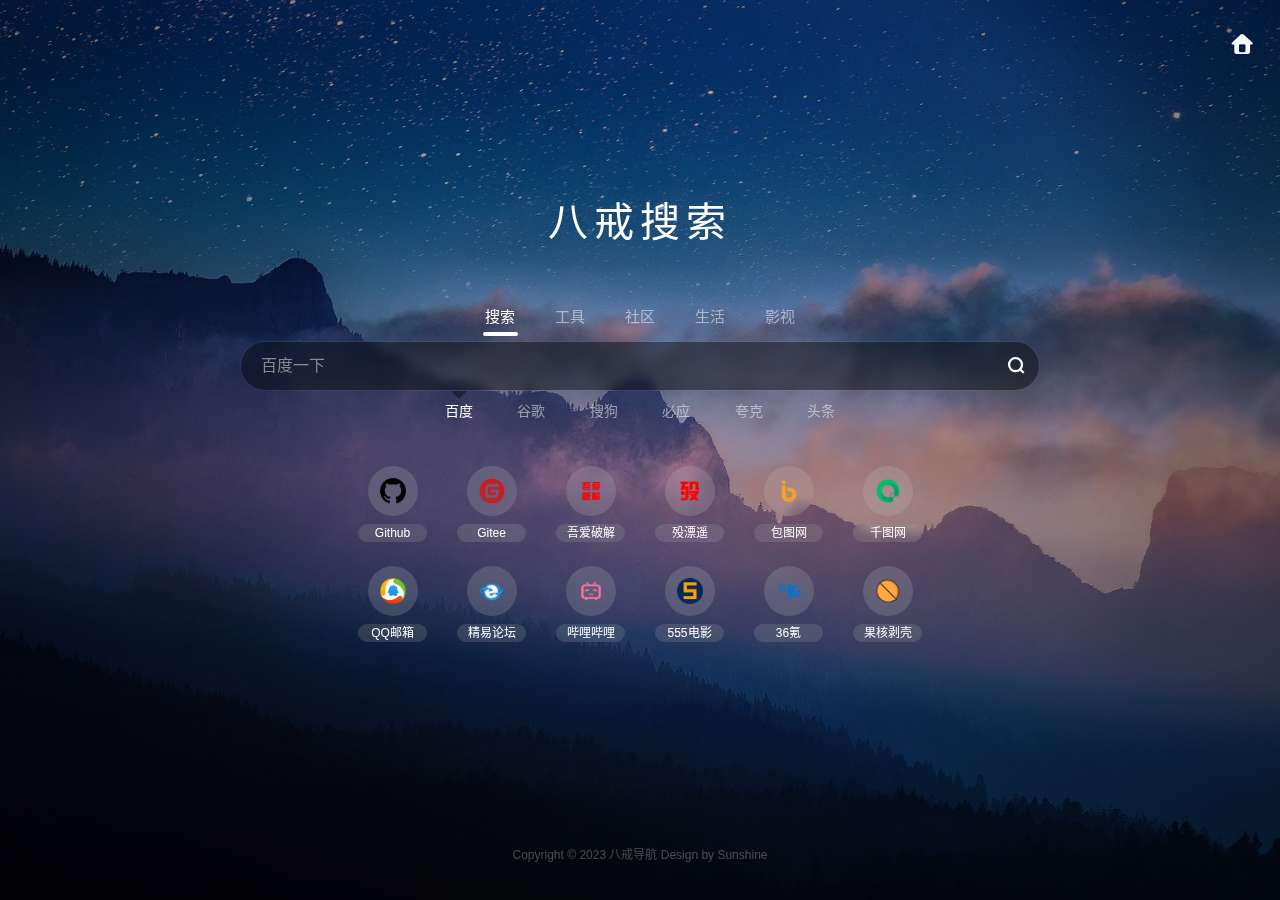
==== 搜索/nav/index.html @ 4f4e1aef "Graduation Project" ====
<!DOCTYPE html>
<html lang="zh-CN">
  <head>
    <meta charset="UTF-8" />
    <meta http-equiv="X-UA-Compatible" content="IE=edge, chrome=1" />
    <meta
      name="viewport"
      content="width=device-width, initial-scale=1.0, minimum-scale=1.0, maximum-scale=1.0, user-scalable=no"
    />
    <title>八戒 | 简易搜索</title>
    <meta name="keywords" content="八戒导航、网址大全、网址导航、免费收录" />
    <meta name="description" content="八戒导航网,打造最与众不同的站点导航!" />
    <meta name="author" content="作者：Sunshine" />
    <meta name="baidu-site-verification" content="code-vIivd4QsAU" />
    <link rel="shortcut icon" href="../bajie.ico" />
    <link
      rel="stylesheet"
      id="iconfont-css"
      href="static/css/iconfont.css"
      type="text/css"
      media="all"
    />
    <link
      rel="stylesheet"
      id="bootstrap-css"
      href="static/css/bootstrap.min.css"
      type="text/css"
      media="all"
    />
    <link
      rel="stylesheet"
      id="style-css"
      href="static/css/style.min.css"
      type="text/css"
      media="all"
    />
    <script src="static/js/jquery.min.js" id="jquery-js"></script>
  </head>
  <body class="user-bookmark-body bookmark-default">
    <div class="page-container">
      <div class="bookmark-bg">
        <div class="img-bg" id="img-bg"></div>
        <div class="gradient-linear"></div>
      </div>
      <header class="navbar navbar-dark fixed-top">
        <div class="weather">
          <div id="he-plugin-simple" style="display: contents"></div>
          <script>
            WIDGET = {
              CONFIG: {
                modules: "02",
                background: "5",
                tmpColor: "FFFFFF",
                tmpSize: "20",
                cityColor: "FFFFFF",
                citySize: "16",
                aqiColor: "FFFFFF",
                aqiSize: "16",
                weatherIconSize: "30",
                alertIconSize: "18",
                padding: "0px 5px 0px 5px",
                shadow: "0",
                language: "auto",
                fixed: "false",
                vertical: "top",
                horizontal: "left",
                key: "257fe54e3a0b4cd29b399d2831bd56e0",
              },
            };
          </script>
          <script
            src="https://widget.qweather.net/simple/static/js/he-simple-common.js?v=2.0"
            defer=""
          ></script>
        </div>
        <ul class="nav navbar-menu">
          <li class="nav-login ml-3">
            <a href="../../引导页/index.html" class="text-light" title="引导页"
              ><i
                class="iconfont icon-home bookmark-ico icon-2x"
                style="
                  font-size: 1.5em;
                  position: relative;
                  left: -10px;
                  top: 0px;
                "
              ></i
            ></a>
          </li>
        </ul>
      </header>
      <div class="header-big mb-4">
        <div class="s-search">
          <div id="search" class="s-search mx-auto">
            <div class="big-title text-center mb-3 mb-md-5 mt-2">
              <p class="h1" style="letter-spacing: 6px">八戒搜索</p>
            </div>
            <div id="search-list-menu" class="hide-type-list">
              <div class="s-type text-center overflow-x-auto">
                <div class="s-type-list big">
                  <div
                    class="anchor"
                    style="position: absolute; left: 50%; opacity: 0"
                  ></div>
                  <label for="type-baidu1" class="active" data-id="group-b"
                    ><span>搜索</span></label
                  >
                  <label for="type-br" data-id="group-c"
                    ><span>工具</span></label
                  >
                  <label for="type-zhihu" data-id="group-d"
                    ><span>社区</span></label
                  >
                  <label for="type-taobao1" data-id="group-e"
                    ><span>生活</span></label
                  >
                  <label for="type-juhe" data-id="group-f"
                    ><span>影视</span></label
                  >
                </div>
              </div>
            </div>
            <form
              action="/search.html?key="
              method="get"
              target="_blank"
              class="super-search-fm"
            >
              <input
                type="text"
                id="search-text"
                class="form-control smart-tips search-key"
                zhannei=""
                placeholder="输入关键字搜索"
                style="outline: 0"
                autocomplete="off"
              />
              <button type="submit">
                <i class="iconfont icon-search"></i>
              </button>
            </form>
            <div id="search-list" class="hide-type-list">
              <div class="search-group group-b s-current">
                <ul class="search-type">
                  <li>
                    <input
                      checked="checked"
                      hidden=""
                      type="radio"
                      name="type"
                      id="type-baidu1"
                      value="https://www.baidu.com/s?wd="
                      data-placeholder="百度一下"
                    /><label for="type-baidu1"
                      ><span class="text-muted">百度</span></label
                    >
                  </li>
                  <li>
                    <input
                      hidden=""
                      type="radio"
                      name="type"
                      id="type-google1"
                      value="https://www.google.com/search?q="
                      data-placeholder="谷歌两下"
                    /><label for="type-google1"
                      ><span class="text-muted">谷歌</span></label
                    >
                  </li>
                  <li>
                    <input
                      hidden=""
                      type="radio"
                      name="type"
                      id="type-sogo"
                      value="https://www.sogou.com/web?query="
                      data-placeholder="搜狗搜索"
                    /><label for="type-sogo"
                      ><span class="text-muted">搜狗</span></label
                    >
                  </li>
                  <li>
                    <input
                      hidden=""
                      type="radio"
                      name="type"
                      id="type-bing1"
                      value="https://cn.bing.com/search?q="
                      data-placeholder="必应搜索"
                    /><label for="type-bing1"
                      ><span class="text-muted">必应</span></label
                    >
                  </li>
                  <li>
                    <input
                      hidden=""
                      type="radio"
                      name="type"
                      id="type-kuake"
                      value="https://quark.sm.cn/s?q="
                      data-placeholder="夸克搜索"
                    /><label for="type-kuake"
                      ><span class="text-muted">夸克</span></label
                    >
                  </li>
                  <li>
                    <input
                      hidden=""
                      type="radio"
                      name="type"
                      id="type-toutiao"
                      value="https://so.toutiao.com/search/?keyword="
                      data-placeholder="头条搜索"
                    /><label for="type-toutiao"
                      ><span class="text-muted">头条</span></label
                    >
                  </li>
                </ul>
              </div>
              <div class="search-group group-c">
                <ul class="search-type">
                  <li>
                    <input
                      hidden=""
                      type="radio"
                      name="type"
                      id="type-br"
                      value="https://rank.chinaz.com/all/"
                      data-placeholder="请输入网址(不带https://)"
                    /><label for="type-br"
                      ><span class="text-muted">权重查询</span></label
                    >
                  </li>
                  <li>
                    <input
                      hidden=""
                      type="radio"
                      name="type"
                      id="type-links"
                      value="https://link.chinaz.com/"
                      data-placeholder="请输入网址(不带https://)"
                    /><label for="type-links"
                      ><span class="text-muted">友链检测</span></label
                    >
                  </li>
                  <li>
                    <input
                      hidden=""
                      type="radio"
                      name="type"
                      id="type-icp"
                      value="https://icp.aizhan.com/"
                      data-placeholder="请输入网址(不带https://)"
                    /><label for="type-icp"
                      ><span class="text-muted">备案查询</span></label
                    >
                  </li>
                  <li>
                    <input
                      hidden=""
                      type="radio"
                      name="type"
                      id="type-ping"
                      value="https://ping.chinaz.com/"
                      data-placeholder="请输入网址(不带https://)"
                    /><label for="type-ping"
                      ><span class="text-muted">PING检测</span></label
                    >
                  </li>
                  <li>
                    <input
                      hidden=""
                      type="radio"
                      name="type"
                      id="type-404"
                      value="https://tool.chinaz.com/Links/?DAddress="
                      data-placeholder="请输入网址(不带https://)"
                    /><label for="type-404"
                      ><span class="text-muted">死链检测</span></label
                    >
                  </li>
                  <li>
                    <input
                      hidden=""
                      type="radio"
                      name="type"
                      id="type-ciku"
                      value="https://www.ciku5.com/s?wd="
                      data-placeholder="请输入关键词"
                    /><label for="type-ciku"
                      ><span class="text-muted">关键词挖掘</span></label
                    >
                  </li>
                </ul>
              </div>
              <div class="search-group group-d">
                <ul class="search-type">
                  <li>
                    <input
                      hidden=""
                      type="radio"
                      name="type"
                      id="type-zhihu"
                      value="https://www.zhihu.com/search?type=content&q="
                      data-placeholder="知乎"
                    /><label for="type-zhihu"
                      ><span class="text-muted">知乎</span></label
                    >
                  </li>
                  <li>
                    <input
                      hidden=""
                      type="radio"
                      name="type"
                      id="type-wechat"
                      value="https://weixin.sogou.com/weixin?type=2&query="
                      data-placeholder="微信"
                    /><label for="type-wechat"
                      ><span class="text-muted">微信</span></label
                    >
                  </li>
                  <li>
                    <input
                      hidden=""
                      type="radio"
                      name="type"
                      id="type-weibo"
                      value="https://s.weibo.com/weibo/"
                      data-placeholder="微博"
                    /><label for="type-weibo"
                      ><span class="text-muted">微博</span></label
                    >
                  </li>
                  <li>
                    <input
                      hidden=""
                      type="radio"
                      name="type"
                      id="type-douban"
                      value="https://www.douban.com/search?q="
                      data-placeholder="豆瓣"
                    /><label for="type-douban"
                      ><span class="text-muted">豆瓣</span></label
                    >
                  </li>
                  <li>
                    <input
                      hidden=""
                      type="radio"
                      name="type"
                      id="type-why"
                      value="https://ask.seowhy.com/search/?q="
                      data-placeholder="SEO问答社区"
                    /><label for="type-why"
                      ><span class="text-muted">搜外问答</span></label
                    >
                  </li>
                </ul>
              </div>
              <div class="search-group group-e">
                <ul class="search-type">
                  <li>
                    <input
                      hidden=""
                      type="radio"
                      name="type"
                      id="type-taobao1"
                      value="https://s.taobao.com/search?q="
                      data-placeholder="淘宝"
                    /><label for="type-taobao1"
                      ><span class="text-muted">淘宝</span></label
                    >
                  </li>
                  <li>
                    <input
                      hidden=""
                      type="radio"
                      name="type"
                      id="type-jd"
                      value="https://search.jd.com/Search?keyword="
                      data-placeholder="京东"
                    /><label for="type-jd"
                      ><span class="text-muted">京东</span></label
                    >
                  </li>
                  <li>
                    <input
                      hidden=""
                      type="radio"
                      name="type"
                      id="type-12306"
                      value="https://www.12306.cn/?"
                      data-placeholder="12306"
                    /><label for="type-12306"
                      ><span class="text-muted">12306</span></label
                    >
                  </li>
                  <li>
                    <input
                      hidden=""
                      type="radio"
                      name="type"
                      id="type-kd100"
                      value="https://www.kuaidi100.com/?"
                      data-placeholder="快递100"
                    /><label for="type-kd100"
                      ><span class="text-muted">快递100</span></label
                    >
                  </li>
                  <li>
                    <input
                      hidden=""
                      type="radio"
                      name="type"
                      id="type-qunar"
                      value="https://www.qunar.com/?"
                      data-placeholder="去哪儿"
                    /><label for="type-qunar"
                      ><span class="text-muted">去哪儿</span></label
                    >
                  </li>
                </ul>
              </div>
              <div class="search-group group-f">
                <ul class="search-type">
                  <li>
                    <input
                      hidden=""
                      type="radio"
                      name="type"
                      id="type-juhe"
                      value="https://www.cupfox.com/search?key="
                      data-placeholder="影视资源聚合搜索"
                    /><label for="type-juhe"
                      ><span class="text-muted">聚合搜索</span></label
                    >
                  </li>
                  <li>
                    <input
                      hidden=""
                      type="radio"
                      name="type"
                      id="type-555"
                      value="https://www.o8tv.com/vodsearch/-------------.html?wd="
                      data-placeholder="在线影视搜索"
                    /><label for="type-555"
                      ><span class="text-muted">555电影</span></label
                    >
                  </li>
                  <li>
                    <input
                      hidden=""
                      type="radio"
                      name="type"
                      id="type-dyxs"
                      value="http://dyxs15.com/search--------------/?wd="
                      data-placeholder="在线影视搜索"
                    /><label for="type-dyxs"
                      ><span class="text-muted">电影先生</span></label
                    >
                  </li>
                  <li>
                    <input
                      hidden=""
                      type="radio"
                      name="type"
                      id="type-dibi"
                      value="https://www.mp4er.cc/search/"
                      data-placeholder="在线及下载影视搜索"
                    /><label for="type-dibi"
                      ><span class="text-muted">哔嘀影视</span></label
                    >
                  </li>
                </ul>
              </div>
            </div>
            <div class="card search-smart-tips" style="display: none">
              <ul></ul>
            </div>
          </div>
        </div>
      </div>

      <section class="quick-sites position-relative">
        <div class="container text-center px-5">
          <div class="row">
            <a
              class="sites-btn col-3 col-md-2 text-center mb-4"
              target="_blank"
              href="https://github.com/"
              title="Github"
              rel=" noopener"
            >
              <div class="d-flex mb-2">
                <div class="sites-icon mx-auto ub-blur-bg">
                  <img
                    class="lazy"
                    src="../ico/github.png"
                    data-src="../ico/github.png"
                    onerror="javascript:this.src='../ico/github.png'"
                    alt="Github"
                  />
                </div>
              </div>
              <div class="sites-title ub-blur-bg px-2 text-xs overflowClip_1">
                <span>Github</span>
              </div>
            </a>
            <a
              class="sites-btn col-3 col-md-2 text-center mb-4"
              target="_blank"
              href="https://gitee.com/"
              title="Gitee"
              rel="external nofollow noopener"
            >
              <div class="d-flex mb-2">
                <div class="sites-icon mx-auto ub-blur-bg">
                  <img
                    class="lazy"
                    src="../ico/gitee.png"
                    data-src="../ico/gitee.png"
                    onerror="javascript:this.src='../ico/gitee.png'"
                    alt="Gitee"
                  />
                </div>
              </div>
              <div class="sites-title ub-blur-bg px-2 text-xs overflowClip_1">
                <span>Gitee</span>
              </div>
            </a>
            <a
              class="sites-btn col-3 col-md-2 text-center mb-4"
              target="_blank"
              href="http://www.52pojie.cn/"
              title="吾爱破解"
              rel="external nofollow noopener"
            >
              <div class="d-flex mb-2">
                <div class="sites-icon mx-auto ub-blur-bg">
                  <img
                    class="lazy"
                    src="../ico/52.png"
                    data-src="../ico/52.png"
                    onerror="javascript:this.src='../ico/52.png'"
                    alt="吾爱破解"
                  />
                </div>
              </div>
              <div class="sites-title ub-blur-bg px-2 text-xs overflowClip_1">
                <span>吾爱破解</span>
              </div>
            </a>
            <a
              class="sites-btn col-3 col-md-2 text-center mb-4"
              target="_blank"
              href="https://www.mpyit.com/"
              title="殁漂遥"
              rel="external nofollow noopener"
            >
              <div class="d-flex mb-2">
                <div class="sites-icon mx-auto ub-blur-bg">
                  <img
                    class="lazy"
                    src="../ico/mpy.png"
                    data-src="../ico/mpy.png"
                    onerror="javascript:this.src='../ico/mpy.png'"
                    alt="殁漂遥"
                  />
                </div>
              </div>
              <div class="sites-title ub-blur-bg px-2 text-xs overflowClip_1">
                <span>殁漂遥</span>
              </div>
            </a>
            <a
              class="sites-btn col-3 col-md-2 text-center mb-4"
              target="_blank"
              href="https://ibaotu.com/"
              title="包图网"
              rel="external nofollow noopener"
            >
              <div class="d-flex mb-2">
                <div class="sites-icon mx-auto ub-blur-bg">
                  <img
                    class="lazy"
                    src="../ico/baotu.png"
                    data-src="../ico/baotu.png"
                    onerror="javascript:this.src='../ico/baotu.png'"
                    alt="包图网"
                  />
                </div>
              </div>
              <div class="sites-title ub-blur-bg px-2 text-xs overflowClip_1">
                <span>包图网</span>
              </div>
            </a>
            <a
              class="sites-btn col-3 col-md-2 text-center mb-4"
              target="_blank"
              href="https://www.58pic.com/"
              title="千图网"
              rel="external nofollow noopener"
            >
              <div class="d-flex mb-2">
                <div class="sites-icon mx-auto ub-blur-bg">
                  <img
                    class="lazy"
                    src="../ico/qiantu.png"
                    data-src="../ico/qiantu.png"
                    onerror="javascript:this.src='../ico/qiantu.png'"
                    alt="千图网"
                  />
                </div>
              </div>
              <div class="sites-title ub-blur-bg px-2 text-xs overflowClip_1">
                <span>千图网</span>
              </div>
            </a>
            <a
              class="sites-btn col-3 col-md-2 text-center mb-4"
              target="_blank"
              href="https://mail.qq.com/"
              title="QQ邮箱"
              rel="external nofollow noopener"
            >
              <div class="d-flex mb-2">
                <div class="sites-icon mx-auto ub-blur-bg">
                  <img
                    class="lazy"
                    src="../ico/QQyx.png"
                    data-src="../ico/QQyx.png"
                    onerror="javascript:this.src='../ico/QQyx.png'"
                    alt="QQ邮箱"
                  />
                </div>
              </div>
              <div class="sites-title ub-blur-bg px-2 text-xs overflowClip_1">
                <span>QQ邮箱</span>
              </div>
            </a>
            <a
              class="sites-btn col-3 col-md-2 text-center mb-4"
              target="_blank"
              href="https://bbs.125.la/"
              title="精易论坛"
              rel="external nofollow noopener"
            >
              <div class="d-flex mb-2">
                <div class="sites-icon mx-auto ub-blur-bg">
                  <img
                    class="lazy"
                    src="../ico/jingyi.png"
                    data-src="../ico/jingyi.png"
                    onerror="javascript:this.src='../ico/jingyi.png'"
                    alt="精易论坛"
                  />
                </div>
              </div>
              <div class="sites-title ub-blur-bg px-2 text-xs overflowClip_1">
                <span>精易论坛</span>
              </div>
            </a>
            <a
              class="sites-btn col-3 col-md-2 text-center mb-4"
              target="_blank"
              href="https://www.bilibili.com/"
              title="哔哩哔哩"
              rel="external nofollow noopener"
            >
              <div class="d-flex mb-2">
                <div class="sites-icon mx-auto ub-blur-bg">
                  <img
                    class="lazy"
                    src="../ico/bilibili.png"
                    data-src="../ico/bilibili.png"
                    onerror="javascript:this.src='../ico/bilibili.png'"
                    alt="哔哩哔哩"
                  />
                </div>
              </div>
              <div class="sites-title ub-blur-bg px-2 text-xs overflowClip_1">
                <span>哔哩哔哩</span>
              </div>
            </a>
            <a
              class="sites-btn col-3 col-md-2 text-center mb-4"
              target="_blank"
              href="https://www.o8tv.com/"
              title="555电影"
              rel="external nofollow noopener"
            >
              <div class="d-flex mb-2">
                <div class="sites-icon mx-auto ub-blur-bg">
                  <img
                    class="lazy"
                    src="../ico/555dianying.png"
                    data-src="../ico/555dianying.png"
                    onerror="javascript:this.src='../ico/555dianying.png'"
                    alt="555电影"
                  />
                </div>
              </div>
              <div class="sites-title ub-blur-bg px-2 text-xs overflowClip_1">
                <span>555电影</span>
              </div>
            </a>
            <a
              class="sites-btn col-3 col-md-2 text-center mb-4"
              target="_blank"
              href="https://www.36kr.com/"
              title="36氪"
              rel="external nofollow noopener"
            >
              <div class="d-flex mb-2">
                <div class="sites-icon mx-auto ub-blur-bg">
                  <img
                    class="lazy"
                    src="../ico/36kr.png"
                    data-src="../ico/36kr.png"
                    onerror="javascript:this.src='../ico/36kr.png'"
                    alt="36氪"
                  />
                </div>
              </div>
              <div class="sites-title ub-blur-bg px-2 text-xs overflowClip_1">
                <span>36氪</span>
              </div>
            </a>
            <a
              class="sites-btn col-3 col-md-2 text-center mb-4"
              target="_blank"
              href="https://www.ghxi.com/"
              title="果核剥壳"
              rel="external nofollow noopener"
            >
              <div class="d-flex mb-2">
                <div class="sites-icon mx-auto ub-blur-bg">
                  <img
                    class="lazy"
                    src="../ico/guohe.png"
                    data-src="../ico/guohe.png"
                    onerror="javascript:this.src='../ico/guohe.png'"
                    alt="果核剥壳"
                  />
                </div>
              </div>
              <div class="sites-title ub-blur-bg px-2 text-xs overflowClip_1">
                <span>果核剥壳</span>
              </div>
            </a>
          </div>
        </div>
      </section>

      <footer class="main-footer footer-type-1 position-relative text-xs">
        <div id="footer-tools" class="d-flex flex-column">
          <div id="footer-tools" class="d-flex flex-column">
            <a
              href="javascript:"
              id="go-to-up"
              class="btn rounded-circle go-up m-1"
              rel="go-top"
              style="display: none"
              one-link-mark="yes"
            >
              <i class="iconfont icon-to-up"></i>
            </a>
          </div>
        </div>
        <div
          class="footer-inner text-center text-light my-3"
          style="color: #f8f9fa45 !important"
        >
          <div class="footer-text">
            Copyright © 2023 八戒导航 Design by Sunshine
          </div>
        </div>
      </footer>
    </div>
    <script src="static/js/bing.js"></script>
    <script src="static/js/popper.min.js"></script>
    <script src="static/js/bootstrap.min.js" id="bootstrap-js"></script>
    <script src="static/js/theia-sticky-sidebar.js"></script>
    <script src="static/js/lazyload.min.js" id="lazyload-js"></script>
    <script src="static/js/app.min.js" id="appjs-js"></script>
  </body>
</html>
---- 搜索/nav/static/css/iconfont.css ----
@font-face {
  font-family: "iconfont";
  src: url("../font/iconfont.eot"); /* IE9 */
  src: url("../font/iconfont.eot#iefix") format("embedded-opentype"),
    /* IE6-IE8 */
      url("[data-uri]")
      format("woff2"),
    url("../font/iconfont.woff") format("woff"),
    url("../font/iconfont.ttf") format("truetype"),
    /* chrome, firefox, opera, Safari, Android, iOS 4.2+ */
      url("https://nav.iowen.cn/wp-content/themes/onenav/css/fonts/iconfont.svg?t=1619096386813#iconfont")
      format("svg"); /* iOS 4.1- */
}

.iconfont {
  font-family: "iconfont" !important;
  font-size: 16px;
  font-style: normal;
  -webkit-font-smoothing: antialiased;
  -moz-osx-font-smoothing: grayscale;
}

.icon-minipanel:before {
  content: "\e635";
}

.icon-home:before {
  content: "\e62c";
}

.icon-diandian:before {
  content: "\e653";
}

.icon-dian:before {
  content: "\eb73";
}

.icon-seting:before {
  content: "\e649";
}

.icon-shangchuan:before {
  content: "\e637";
}

.icon-upload:before {
  content: "\e761";
}

.icon-dsb:before {
  content: "\eb71";
}

.icon-add:before {
  content: "\e6d8";
}

.icon-subtract:before {
  content: "\e70f";
}

.icon-collection-line:before {
  content: "\e636";
}

.icon-nothing:before {
  content: "\e6f7";
}

.icon-nothing1:before {
  content: "\e684";
}

.icon-modify:before {
  content: "\e634";
}

.icon-tvbox:before {
  content: "\e8d4";
}

.icon-sspai:before {
  content: "\e631";
}

.icon-wuaipojie:before {
  content: "\e633";
}

.icon-36kr:before {
  content: "\eb72";
}

.icon-lssdjt:before {
  content: "\e6af";
}

.icon-bilibili:before {
  content: "\e65f";
}

.icon-ithome:before {
  content: "\e632";
}

.icon-wailian:before {
  content: "\e66c";
}

.icon-book-mark-line:before {
  content: "\e6bb";
}

.icon-book:before {
  content: "\e62a";
}

.icon-buy_car:before {
  content: "\e62b";
}

.icon-smzdm:before {
  content: "\e629";
}

.icon-phone:before {
  content: "\e625";
}

.icon-baidu:before {
  content: "\e68b";
}

.icon-zhihu:before {
  content: "\e623";
}

.icon-refresh:before {
  content: "\e6b6";
}

.icon-mac:before {
  content: "\e624";
}

.icon-app:before {
  content: "\e6b9";
}

.icon-jt-line-r:before {
  content: "\e620";
}

.icon-chakan-line:before {
  content: "\e62f";
}

.icon-version-Line:before {
  content: "\e61f";
}

.icon-ad-line:before {
  content: "\e79e";
}

.icon-ad-copy:before {
  content: "\eb6f";
}

.icon-shijian:before {
  content: "\e7d3";
}

.icon-huabanfuben:before {
  content: "\e62d";
}

.icon-xiazai:before {
  content: "\e6c3";
}

.icon-down:before {
  content: "\e6cc";
}

.icon-en:before {
  content: "\e61d";
}

.icon-cn:before {
  content: "\e764";
}

.icon-zouxiang:before {
  content: "\e621";
}

.icon-qushitubiao:before {
  content: "\e6bd";
}

.icon-tubiaopeizhi:before {
  content: "\e622";
}

.icon-zip:before {
  content: "\e616";
}

.icon-ubuntu:before {
  content: "\e66d";
}

.icon-app-store-fill:before {
  content: "\e6a9";
}

.icon-android:before {
  content: "\e614";
}

.icon-linux:before {
  content: "\e650";
}

.icon-app-store-fill-b:before {
  content: "\eb6e";
}

.icon-microsoft:before {
  content: "\eb70";
}

.icon-loading:before {
  content: "\e613";
}

.icon-goto:before {
  content: "\e611";
}

.icon-yinhao-l:before {
  content: "\e672";
}

.icon-yinhao-r:before {
  content: "\ea23";
}

.icon-picture:before {
  content: "\e66e";
}

.icon-book-mark:before {
  content: "\e670";
}

.icon-url:before {
  content: "\e6c7";
}

.icon-key:before {
  content: "\e6a6";
}

.icon-tougao:before {
  content: "\e648";
}

.icon-point:before {
  content: "\ea21";
}

.icon-chart-box:before {
  content: "\e627";
}

.icon-renren:before {
  content: "\e607";
}

.icon-links:before {
  content: "\e642";
}

.icon-qqzone:before {
  content: "\e839";
}

.icon-chart:before {
  content: "\e617";
}

.icon-tiwwer:before {
  content: "\e65b";
}

.icon-douban:before {
  content: "\e6c6";
}

.icon-chart-pc:before {
  content: "\ea1f";
}

.icon-copy:before {
  content: "\e697";
}

.icon-share:before {
  content: "\e6e6";
}

.icon-facebook:before {
  content: "\e60b";
}

.icon-user:before {
  content: "\e61e";
}

.icon-download:before {
  content: "\e604";
}

.icon-heart:before {
  content: "\e630";
}

.icon-instructions:before {
  content: "\e656";
}

.icon-comment:before {
  content: "\e668";
}

.icon-to-up:before {
  content: "\e6bc";
}

.icon-business:before {
  content: "\e685";
}

.icon-bulletin:before {
  content: "\e608";
}

.icon-password:before {
  content: "\e675";
}

.icon-related:before {
  content: "\e605";
}

.icon-statement:before {
  content: "\e62e";
}

.icon-hot:before {
  content: "\e659";
}

.icon-light:before {
  content: "\e6ff";
}

.icon-night:before {
  content: "\e6fa";
}

.icon-collection:before {
  content: "\e849";
}

.icon-name:before {
  content: "\e7fb";
}

.icon-cloud-download:before {
  content: "\e61a";
}

.icon-like:before {
  content: "\e615";
}

.icon-user-circle:before {
  content: "\e662";
}

.icon-publish:before {
  content: "\e6b2";
}

.icon-version:before {
  content: "\e70c";
}

.icon-notice:before {
  content: "\e6b7";
}

.icon-chakan:before {
  content: "\e61c";
}

.icon-time:before {
  content: "\e747";
}

.icon-crying-circle:before {
  content: "\e606";
}

.icon-gonggao4:before {
  content: "\e7b2";
}

.icon-category:before {
  content: "\e60c";
}

.icon-classification:before {
  content: "\e72e";
}

.icon-tags:before {
  content: "\e60e";
}

.icon-globe:before {
  content: "\e603";
}

.icon-adopt:before {
  content: "\e601";
}

.icon-crying:before {
  content: "\e737";
}

.icon-warning:before {
  content: "\e602";
}

.icon-smiley-circle:before {
  content: "\e641";
}

.icon-close-circle:before {
  content: "\e60f";
}

.icon-close:before {
  content: "\e60a";
}

.icon-tishi:before {
  content: "\e610";
}

.icon-smiley:before {
  content: "\e619";
}

.icon-arrow-l:before {
  content: "\e794";
}

.icon-arrow-t:before {
  content: "\e795";
}

.icon-arrow-r-m:before {
  content: "\ea22";
}

.icon-arrow-r:before {
  content: "\e793";
}

.icon-arrow-b:before {
  content: "\e612";
}

.icon-tag:before {
  content: "\e628";
}

.icon-weibo:before {
  content: "\e626";
}

.icon-git:before {
  content: "\e61b";
}

.icon-qr-sweep:before {
  content: "\e618";
}

.icon-search:before {
  content: "\e792";
}

.icon-wechat:before {
  content: "\e609";
}

.icon-github:before {
  content: "\e64a";
}

.icon-qr:before {
  content: "\e60d";
}

.icon-qq:before {
  content: "\e600";
}
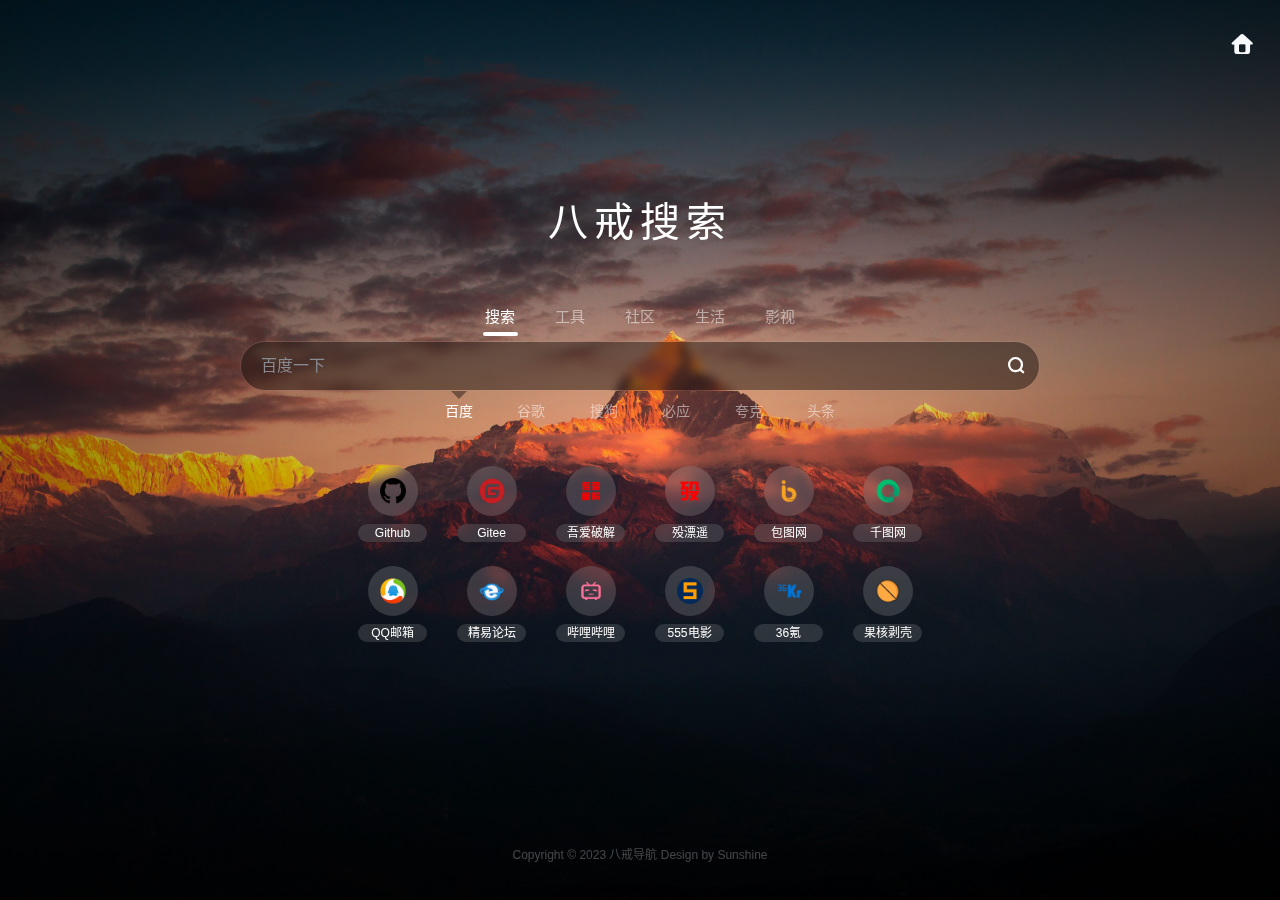
==== commit f7bc1813: "Graduation Project" ====
--- a/搜索/nav/index.html
+++ b/搜索/nav/index.html
@@ -75,7 +75,7 @@
         </div>
         <ul class="nav navbar-menu">
           <li class="nav-login ml-3">
-            <a href="../../引导页/index.html" class="text-light" title="引导页"
+            <a href="../../index.html" class="text-light" title="引导页"
               ><i
                 class="iconfont icon-home bookmark-ico icon-2x"
                 style="
